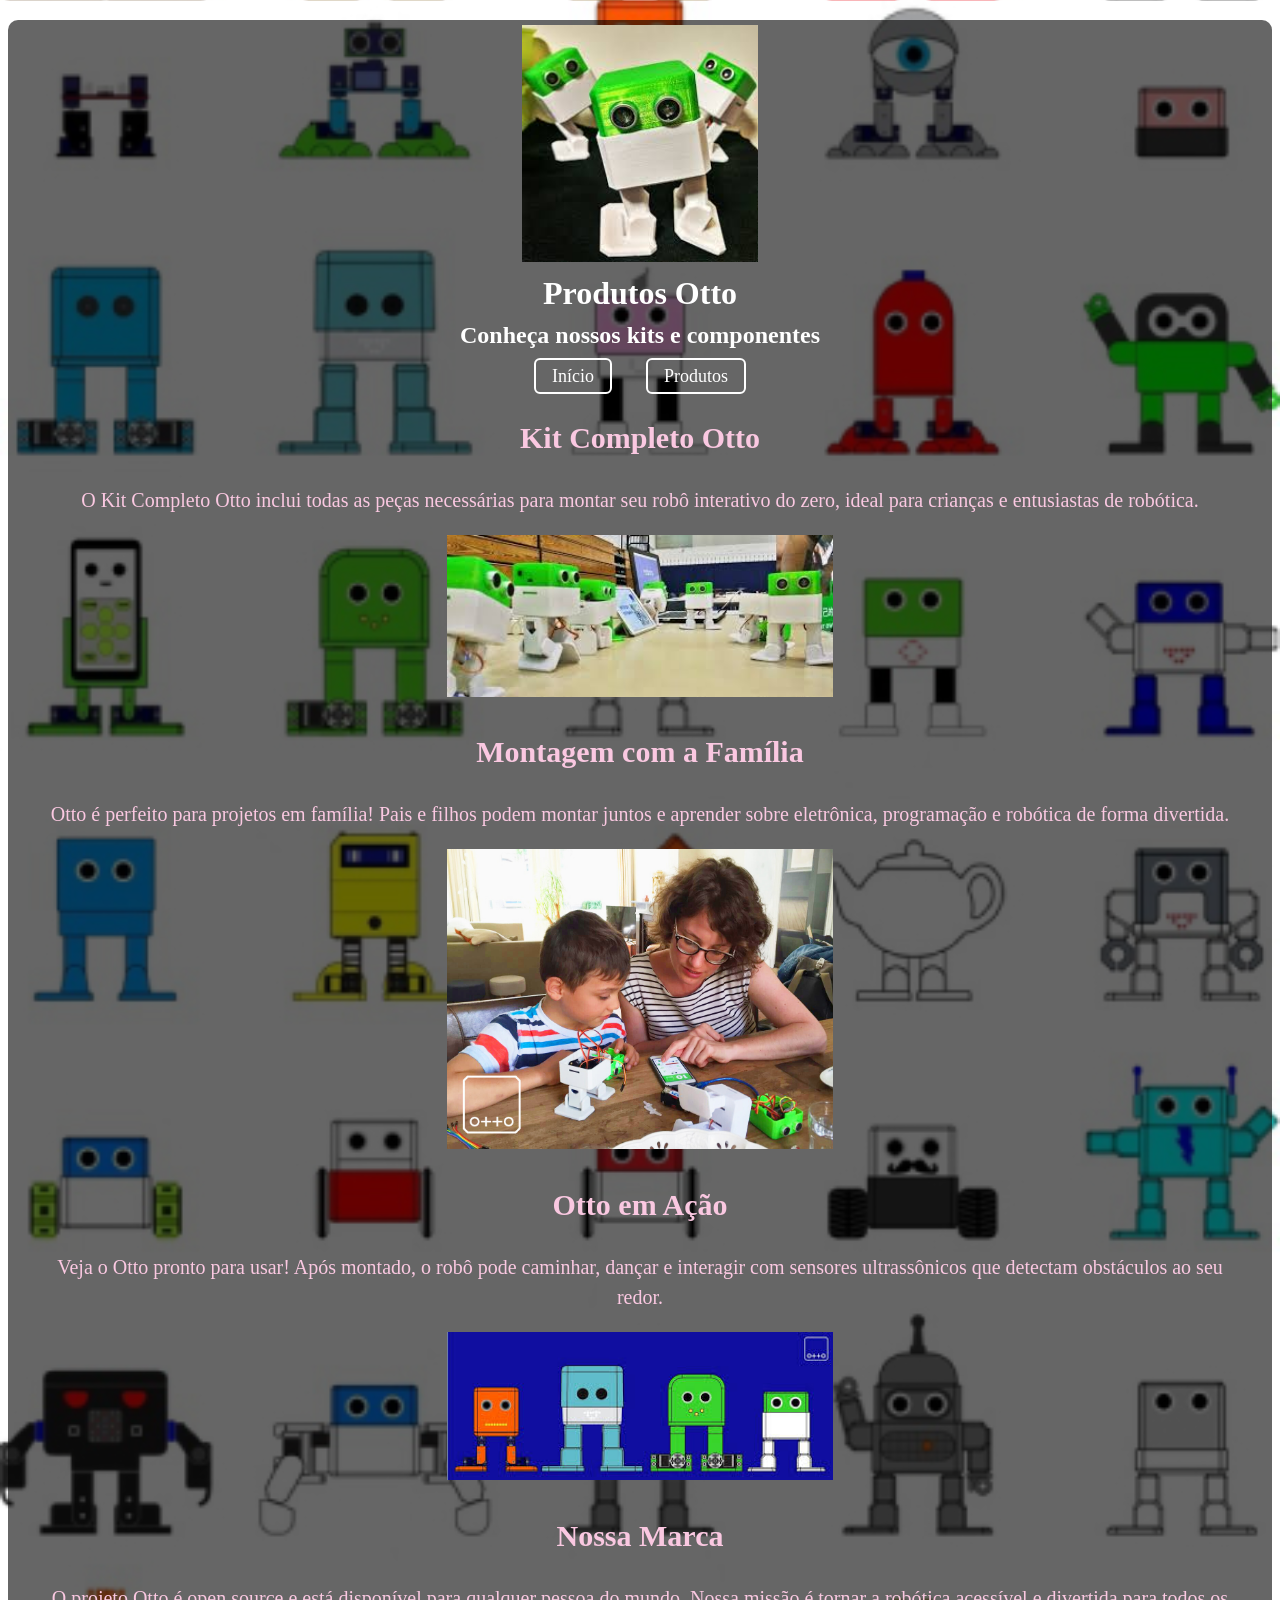
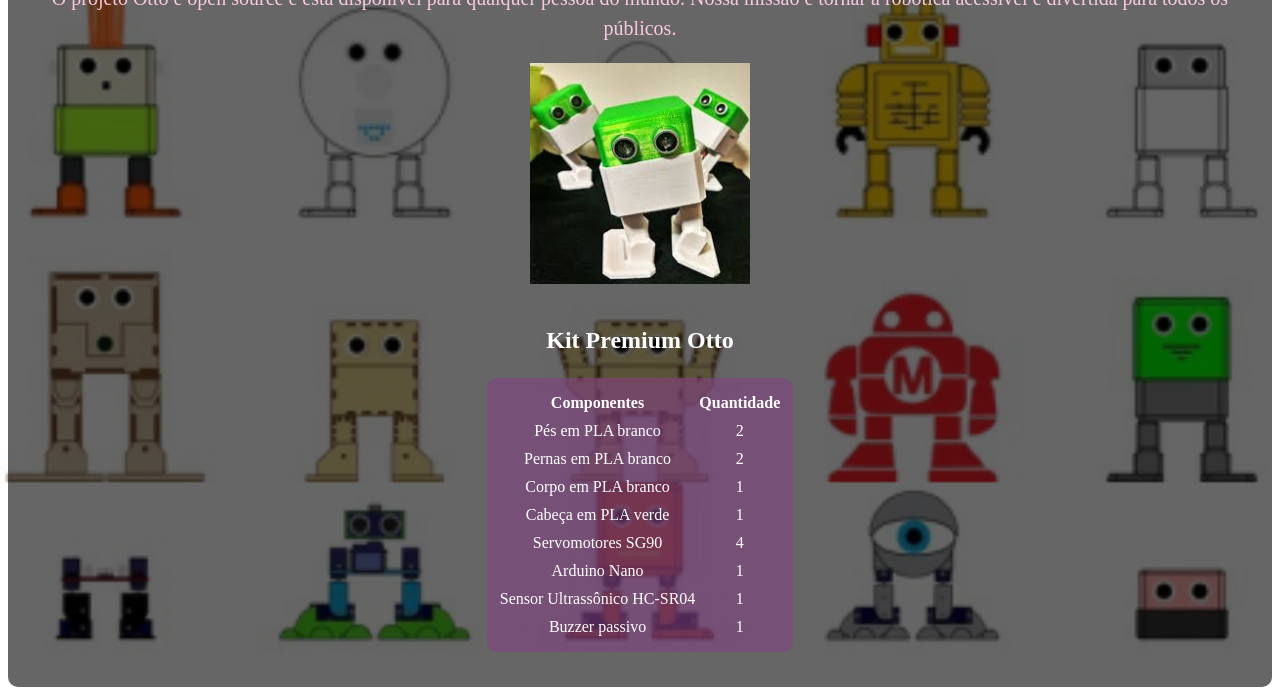
==== produto.html @ 86086fb7 "first commit" ====
<!DOCTYPE html>
<html lang="pt-BR">
<head>
    <meta charset="UTF-8">
    <meta name="viewport" content="width=device-width, initial-scale=1.0">
    <title>Produtos - Robo Otto</title>
    <link rel="stylesheet" href="CSS/styles.css">
</head>
<body>
    <main>
        <div class="logo">
            <img src="img/ottologo.jpg" alt="Robo Otto" width="20%" height="20%">
        </div>
        <h1 class="manchete">Produtos Otto</h1>
        <h2 class="headline">Conheça nossos kits e componentes</h2>

        <nav class="menu">
            <a href="index.html">Início</a>
            <a href="produto.html">Produtos</a>
        </nav>

        <article>
            <h1>Kit Completo Otto</h1>
            <p>O Kit Completo Otto inclui todas as peças necessárias para montar seu robô interativo do zero, ideal para crianças e entusiastas de robótica.</p>
            <figure>
                <img src="img/ottoPoster.jpg" alt="Kit Completo Otto" width="35%" height="35%">
            </figure>
        </article>

        <article>
            <h1>Montagem com a Família</h1>
            <p>Otto é perfeito para projetos em família! Pais e filhos podem montar juntos e aprender sobre eletrônica, programação e robótica de forma divertida.</p>
            <figure>
                <img src="img/otto.jpg" alt="Mãe e filho montando um robo" width="35%" height="35%">
            </figure>
        </article>

        <article>
            <h1>Otto em Ação</h1>
            <p>Veja o Otto pronto para usar! Após montado, o robô pode caminhar, dançar e interagir com sensores ultrassônicos que detectam obstáculos ao seu redor.</p>
            <figure>
                <img src="img/otto1.jpg" alt="Robo Otto em ação" width="35%" height="35%">
            </figure>
        </article>

        <article>
            <h1>Nossa Marca</h1>
            <p>O projeto Otto é open source e está disponível para qualquer pessoa do mundo. Nossa missão é tornar a robótica acessível e divertida para todos os públicos.</p>
            <figure>
                <img src="img/ottologo.jpg" alt="Logo Robo Otto" width="20%" height="20%">
            </figure>
        </article>

        <div class="kibotto">
            <h2>Kit Premium Otto</h2>
            <table>
                <thead>
                    <tr>
                        <th>Componentes</th>
                        <th>Quantidade</th>
                    </tr>
                </thead>
                <tbody>
                    <tr>
                        <td>Pés em PLA branco</td>
                        <td>2</td>
                    </tr>
                    <tr>
                        <td>Pernas em PLA branco</td>
                        <td>2</td>
                    </tr>
                    <tr>
                        <td>Corpo em PLA branco</td>
                        <td>1</td>
                    </tr>
                    <tr>
                        <td>Cabeça em PLA verde</td>
                        <td>1</td>
                    </tr>
                    <tr>
                        <td>Servomotores SG90</td>
                        <td>4</td>
                    </tr>
                    <tr>
                        <td>Arduino Nano</td>
                        <td>1</td>
                    </tr>
                    <tr>
                        <td>Sensor Ultrassônico HC-SR04</td>
                        <td>1</td>
                    </tr>
                    <tr>
                        <td>Buzzer passivo</td>
                        <td>1</td>
                    </tr>
                </tbody>
            </table>
        </div>
    </main>
</body>
</html>
---- CSS/styles.css ----
body{
/* background-color:#3cb371;*/
background-image:url("../img/bgotto.jpg");
background-repeat:repeat;
background-size:100%;
font-family:'Lato';
line-height:1.5;
color:white;

}

main {
background-color: rgba(0,0,0,0.6);
padding:5px 40px;
margin-top: 20px;
border-radius:10px;
}

.logo, .manchete, .headline
{
margin:0;
text-align:center;
}

article
{
text-align:center;
font-style:normal;
font-size:20px;
color: rgb(250,200,225);
}

.menu
{
text-align:center;
margin:10px 0;
}

.menu a
{
color:white;
text-decoration:none;
font-size:18px;
margin:0 15px;
padding:6px 16px;
border:2px solid white;
border-radius:6px;
}

.menu a:hover
{
background:rgba(255,255,255,0.2);
}

.kibotto
{
margin:30px 0;
text-align:center;
width:100%;
}
.kibotto table
{
background:rgba(130,65,130,0.6);
border-radius:10px;
padding:10px;
margin:auto;

}
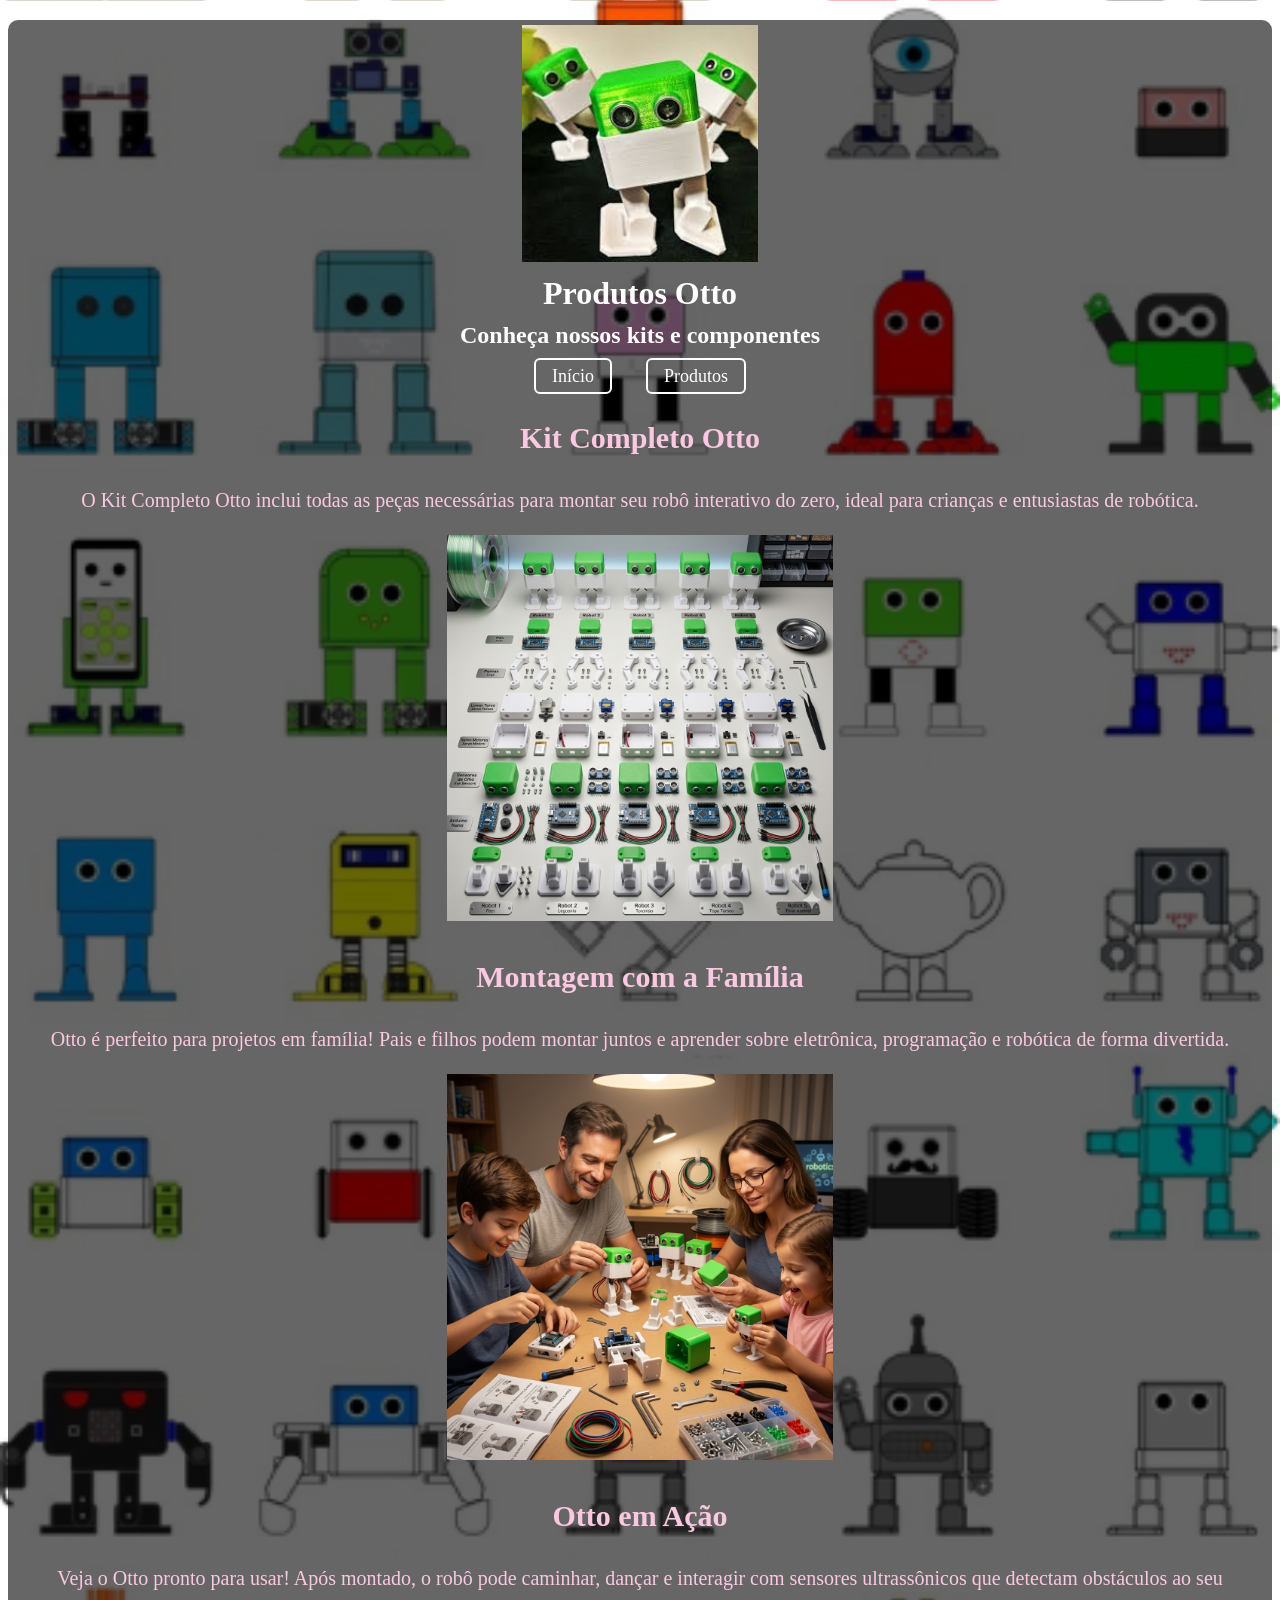
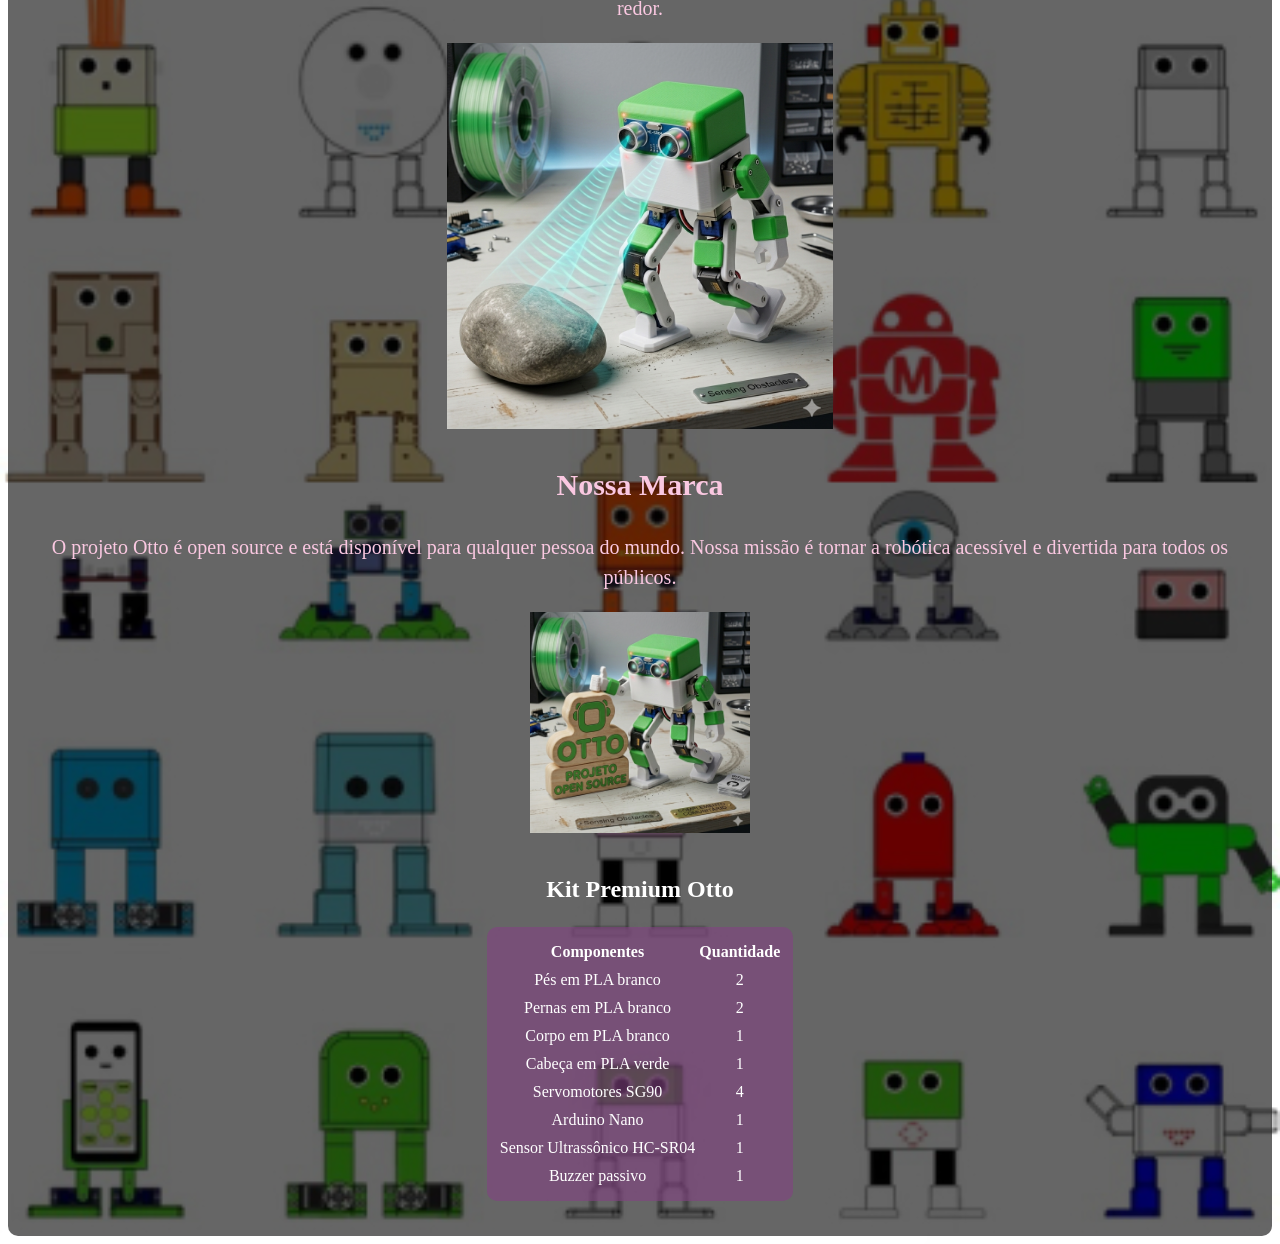
==== commit 3c173b2c: "update img" ====
--- a/produto.html
+++ b/produto.html
@@ -23,7 +23,7 @@
             <h1>Kit Completo Otto</h1>
             <p>O Kit Completo Otto inclui todas as peças necessárias para montar seu robô interativo do zero, ideal para crianças e entusiastas de robótica.</p>
             <figure>
-                <img src="img/ottoPoster.jpg" alt="Kit Completo Otto" width="35%" height="35%">
+                <img src="img/kit_completo_otto.png" alt="Kit Completo Otto" width="35%" height="35%">
             </figure>
         </article>
 
@@ -31,7 +31,7 @@
             <h1>Montagem com a Família</h1>
             <p>Otto é perfeito para projetos em família! Pais e filhos podem montar juntos e aprender sobre eletrônica, programação e robótica de forma divertida.</p>
             <figure>
-                <img src="img/otto.jpg" alt="Mãe e filho montando um robo" width="35%" height="35%">
+                <img src="img/otto_familia.png" alt="Mãe e filho montando um robo" width="35%" height="35%">
             </figure>
         </article>
 
@@ -39,7 +39,7 @@
             <h1>Otto em Ação</h1>
             <p>Veja o Otto pronto para usar! Após montado, o robô pode caminhar, dançar e interagir com sensores ultrassônicos que detectam obstáculos ao seu redor.</p>
             <figure>
-                <img src="img/otto1.jpg" alt="Robo Otto em ação" width="35%" height="35%">
+                <img src="img/otto_acao.png" alt="Robo Otto em ação" width="35%" height="35%">
             </figure>
         </article>
 
@@ -47,7 +47,7 @@
             <h1>Nossa Marca</h1>
             <p>O projeto Otto é open source e está disponível para qualquer pessoa do mundo. Nossa missão é tornar a robótica acessível e divertida para todos os públicos.</p>
             <figure>
-                <img src="img/ottologo.jpg" alt="Logo Robo Otto" width="20%" height="20%">
+                <img src="img/otto_marca.png" alt="Logo Robo Otto" width="20%" height="20%">
             </figure>
         </article>
 
